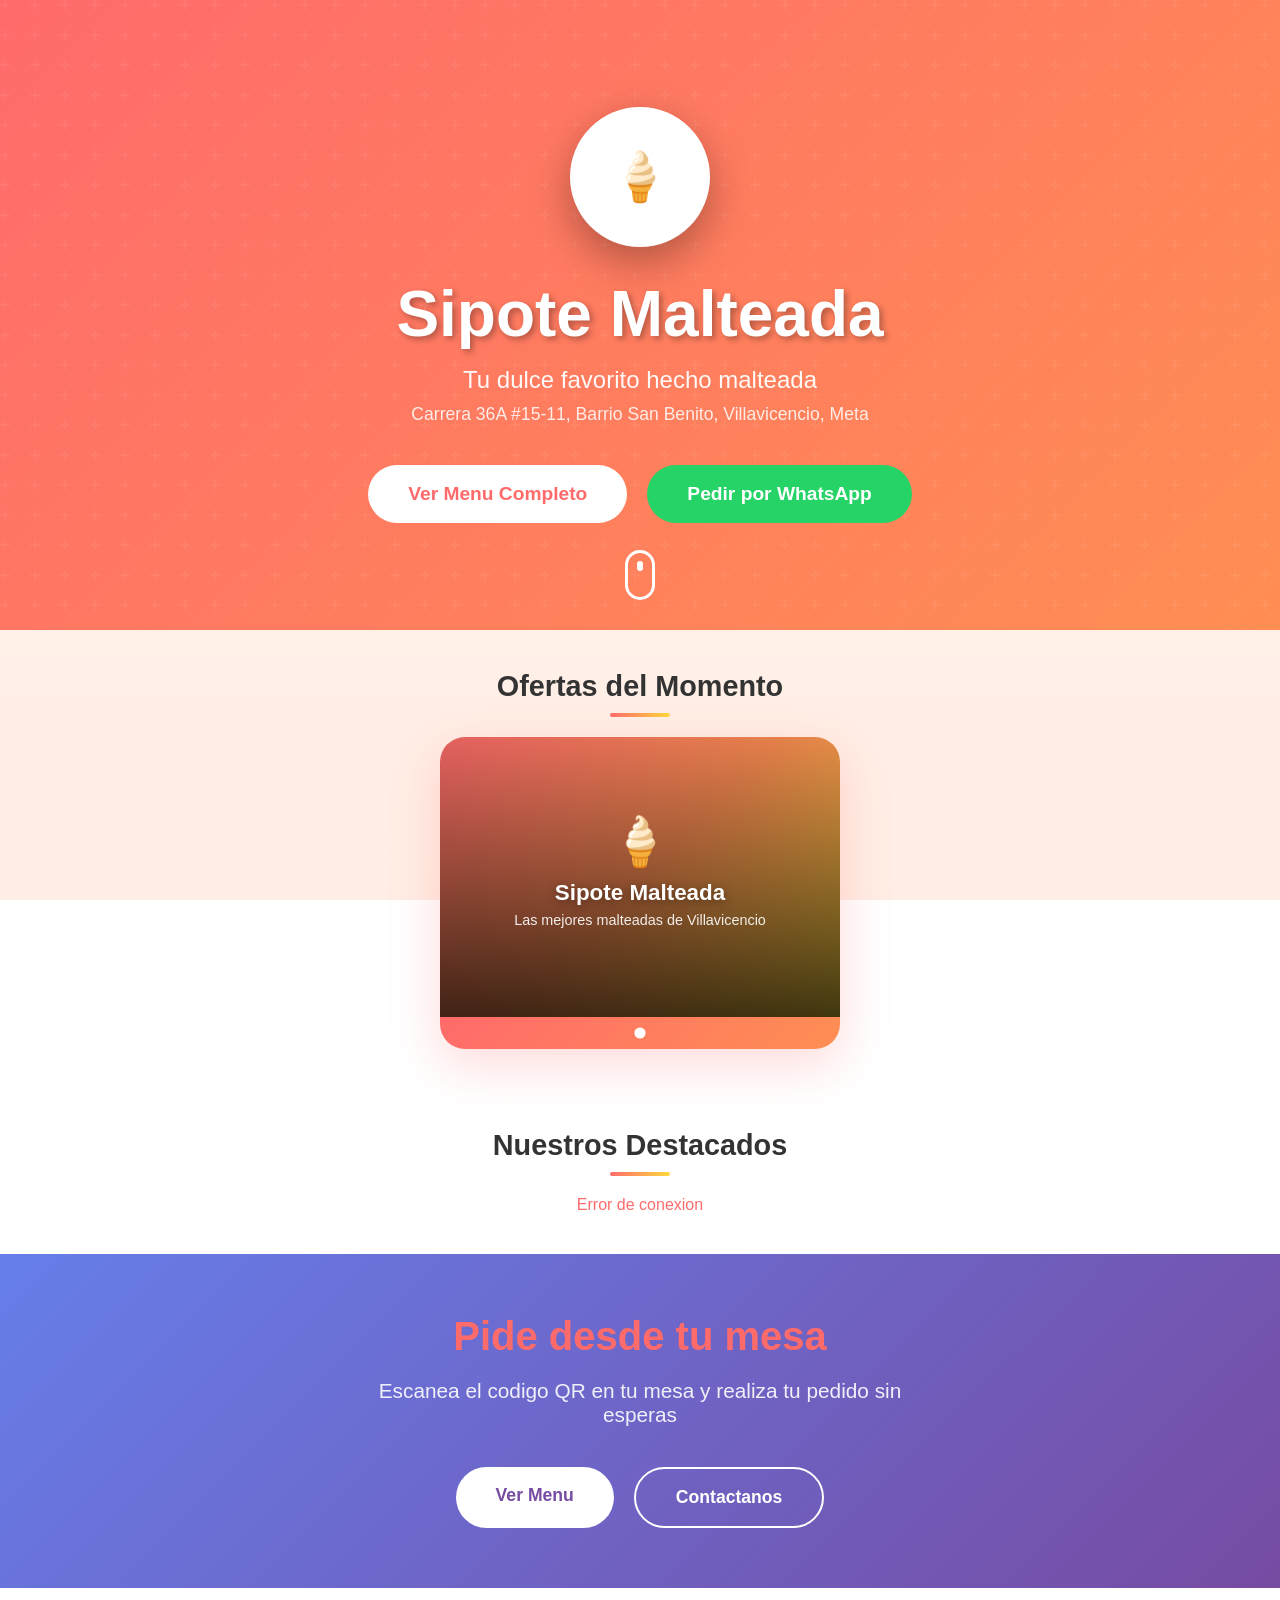
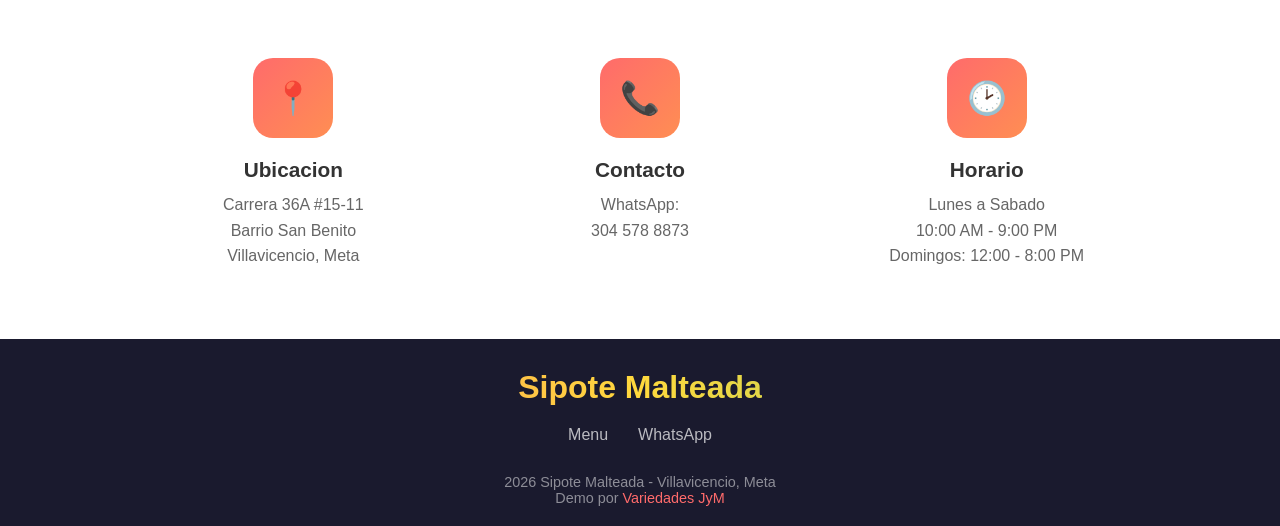
==== index.html @ f5065e9f "Sistema de pedidos Sipote Malteada - Menu digital, POS, domicilios, cocina, admin" ====
<!DOCTYPE html>
<html lang="es">
<head>
    <meta charset="UTF-8">
    <meta name="viewport" content="width=device-width, initial-scale=1.0">
    <title>Sipote Malteada | Villavicencio, Meta</title>
    <link rel="stylesheet" href="css/styles.css">
    <style>
        /* LANDING PAGE STYLES */
        * { margin: 0; padding: 0; box-sizing: border-box; }

        body {
            font-family: 'Segoe UI', Arial, sans-serif;
            background: linear-gradient(180deg, #fff5f0 0%, #fff0e8 50%, #ffeee5 100%);
            background-attachment: fixed;
            overflow-x: hidden;
        }

        .main-content {
            background: transparent;
        }

        /* HERO SECTION */
        .hero-section {
            min-height: 70vh;
            background: linear-gradient(135deg, #ff6b6b 0%, #ff8e53 25%, #ffd93d 50%, #6bcb77 75%, #4d96ff 100%);
            background-size: 400% 400%;
            animation: gradientMove 15s ease infinite;
            display: flex;
            flex-direction: column;
            align-items: center;
            justify-content: center;
            text-align: center;
            padding: 30px 20px;
            position: relative;
        }

        @keyframes gradientMove {
            0% { background-position: 0% 50%; }
            50% { background-position: 100% 50%; }
            100% { background-position: 0% 50%; }
        }

        .hero-section::before {
            content: '';
            position: absolute;
            top: 0;
            left: 0;
            right: 0;
            bottom: 0;
            background: url("data:image/svg+xml,%3Csvg width='60' height='60' viewBox='0 0 60 60' xmlns='http://www.w3.org/2000/svg'%3E%3Cg fill='none' fill-rule='evenodd'%3E%3Cg fill='%23ffffff' fill-opacity='0.1'%3E%3Cpath d='M36 34v-4h-2v4h-4v2h4v4h2v-4h4v-2h-4zm0-30V0h-2v4h-4v2h4v4h2V6h4V4h-4zM6 34v-4H4v4H0v2h4v4h2v-4h4v-2H6zM6 4V0H4v4H0v2h4v4h2V6h4V4H6z'/%3E%3C/g%3E%3C/g%3E%3C/svg%3E");
            opacity: 0.5;
        }

        .hero-content {
            position: relative;
            z-index: 1;
        }

        .logo-container {
            margin-bottom: 30px;
        }

        .logo-placeholder {
            width: 140px;
            height: 140px;
            background: white;
            border-radius: 50%;
            display: flex;
            align-items: center;
            justify-content: center;
            margin: 0 auto;
            box-shadow: 0 15px 40px rgba(0,0,0,0.3);
            font-size: 3em;
            animation: bounce 2s infinite;
        }

        @keyframes bounce {
            0%, 100% { transform: translateY(0); }
            50% { transform: translateY(-15px); }
        }

        .hero-title {
            font-size: 4em;
            color: white;
            text-shadow: 3px 3px 6px rgba(0,0,0,0.3);
            margin-bottom: 15px;
            animation: fadeInUp 1s ease;
        }

        .hero-slogan {
            font-size: 1.5em;
            color: rgba(255,255,255,0.95);
            margin-bottom: 10px;
            animation: fadeInUp 1s ease 0.2s both;
        }

        .hero-location {
            font-size: 1.1em;
            color: rgba(255,255,255,0.85);
            margin-bottom: 40px;
            animation: fadeInUp 1s ease 0.4s both;
        }

        @keyframes fadeInUp {
            from {
                opacity: 0;
                transform: translateY(30px);
            }
            to {
                opacity: 1;
                transform: translateY(0);
            }
        }

        .hero-buttons {
            display: flex;
            gap: 20px;
            flex-wrap: wrap;
            justify-content: center;
            animation: fadeInUp 1s ease 0.6s both;
        }

        .hero-btn {
            padding: 18px 40px;
            font-size: 1.2em;
            border-radius: 50px;
            text-decoration: none;
            font-weight: bold;
            transition: all 0.3s;
            display: flex;
            align-items: center;
            gap: 10px;
        }

        .hero-btn:hover {
            transform: translateY(-5px);
            box-shadow: 0 15px 40px rgba(0,0,0,0.3);
        }

        .btn-menu {
            background: white;
            color: #ff6b6b;
        }

        .btn-whatsapp {
            background: #25D366;
            color: white;
        }

        .scroll-indicator {
            position: absolute;
            bottom: 30px;
            left: 50%;
            transform: translateX(-50%);
            animation: scrollBounce 2s infinite;
        }

        .scroll-indicator span {
            display: block;
            width: 30px;
            height: 50px;
            border: 3px solid white;
            border-radius: 20px;
            position: relative;
        }

        .scroll-indicator span::before {
            content: '';
            position: absolute;
            top: 8px;
            left: 50%;
            transform: translateX(-50%);
            width: 6px;
            height: 10px;
            background: white;
            border-radius: 3px;
            animation: scrollDot 2s infinite;
        }

        @keyframes scrollBounce {
            0%, 100% { transform: translateX(-50%) translateY(0); }
            50% { transform: translateX(-50%) translateY(10px); }
        }

        @keyframes scrollDot {
            0%, 100% { opacity: 1; top: 8px; }
            50% { opacity: 0.5; top: 20px; }
        }

        /* OFERTAS SECTION */
        .offers-section {
            padding: 40px 20px;
            background: transparent;
        }

        .section-title {
            text-align: center;
            font-size: 1.8em;
            color: #333;
            margin-bottom: 20px;
            position: relative;
        }

        .section-title::after {
            content: '';
            display: block;
            width: 60px;
            height: 4px;
            background: linear-gradient(90deg, #ff6b6b, #ffd93d);
            margin: 10px auto 0;
            border-radius: 2px;
        }

        .offers-slider {
            max-width: 400px;
            margin: 0 auto;
            position: relative;
            overflow: hidden;
            border-radius: 25px;
            box-shadow: 0 15px 50px rgba(255,107,107,0.25);
        }

        .offers-track {
            display: flex;
            transition: transform 0.5s ease;
        }

        .offer-slide {
            min-width: 100%;
            height: 280px;
            background-size: cover;
            background-position: center;
            position: relative;
            display: flex;
            align-items: center;
            justify-content: center;
        }

        .offer-slide::before {
            content: '';
            position: absolute;
            inset: 0;
            background: linear-gradient(to top, rgba(0,0,0,0.75) 0%, rgba(0,0,0,0.1) 100%);
        }

        .offer-content {
            position: relative;
            z-index: 2;
            text-align: center;
            padding: 20px;
            color: white;
        }

        .offer-content h3 {
            font-size: 1.4em;
            margin-bottom: 6px;
            text-shadow: 0 2px 10px rgba(0,0,0,0.4);
        }

        .offer-content p {
            font-size: 0.9em;
            opacity: 0.9;
            margin-bottom: 12px;
        }

        .offer-btn {
            background: white;
            color: #ff6b6b;
            padding: 10px 25px;
            border: none;
            border-radius: 25px;
            font-size: 0.95em;
            font-weight: bold;
            cursor: pointer;
            transition: all 0.3s;
            box-shadow: 0 5px 20px rgba(0,0,0,0.2);
            text-decoration: none;
            display: inline-block;
        }

        .offer-btn:hover {
            background: #ff6b6b;
            color: white;
            transform: scale(1.05);
        }

        .slider-dots {
            display: flex;
            justify-content: center;
            gap: 8px;
            padding: 12px;
            background: linear-gradient(135deg, #ff6b6b, #ff8e53);
        }

        .slider-dot {
            width: 8px;
            height: 8px;
            border-radius: 50%;
            background: rgba(255,255,255,0.4);
            cursor: pointer;
            transition: all 0.3s;
        }

        .slider-dot.active {
            background: white;
            transform: scale(1.4);
        }

        /* DESTACADOS SECTION */
        .featured-section {
            padding: 40px 20px;
            background: transparent;
        }

        .featured-grid {
            display: grid;
            grid-template-columns: repeat(auto-fit, minmax(280px, 1fr));
            gap: 30px;
            max-width: 1200px;
            margin: 0 auto;
        }

        .product-card {
            background: white;
            border-radius: 25px;
            overflow: hidden;
            box-shadow: 0 10px 40px rgba(0,0,0,0.1);
            transition: all 0.4s;
            position: relative;
        }

        .product-card:hover {
            transform: translateY(-15px);
            box-shadow: 0 25px 60px rgba(0,0,0,0.2);
        }

        .product-card img {
            width: 100%;
            height: 220px;
            object-fit: cover;
        }

        .product-info {
            padding: 25px;
            text-align: center;
        }

        .product-info h3 {
            font-size: 1.4em;
            color: #333;
            margin-bottom: 10px;
        }

        .product-price {
            font-size: 1.8em;
            color: #ff6b6b;
            font-weight: bold;
            margin-bottom: 20px;
        }

        .add-cart-btn {
            background: linear-gradient(135deg, #ff6b6b, #ff8e53);
            color: white;
            padding: 15px 35px;
            border: none;
            border-radius: 30px;
            font-size: 1.1em;
            cursor: pointer;
            transition: all 0.3s;
            width: 100%;
        }

        .add-cart-btn:hover {
            transform: scale(1.05);
            box-shadow: 0 10px 30px rgba(255,107,107,0.4);
        }

        .badge-featured {
            position: absolute;
            top: 20px;
            right: 20px;
            background: #ffd93d;
            color: #333;
            padding: 8px 15px;
            border-radius: 20px;
            font-size: 0.85em;
            font-weight: bold;
        }

        /* CTA SECTION */
        .cta-section {
            padding: 60px 20px;
            background: linear-gradient(135deg, #667eea 0%, #764ba2 100%);
            text-align: center;
            color: white;
        }

        .cta-section h2 {
            font-size: 2.5em;
            margin-bottom: 20px;
        }

        .cta-section p {
            font-size: 1.3em;
            opacity: 0.9;
            margin-bottom: 40px;
            max-width: 600px;
            margin-left: auto;
            margin-right: auto;
        }

        .cta-buttons {
            display: flex;
            gap: 20px;
            justify-content: center;
            flex-wrap: wrap;
        }

        .cta-btn {
            padding: 18px 40px;
            font-size: 1.1em;
            border-radius: 50px;
            text-decoration: none;
            font-weight: bold;
            transition: all 0.3s;
        }

        .cta-btn:hover {
            transform: translateY(-5px);
        }

        .cta-btn.primary {
            background: white;
            color: #764ba2;
        }

        .cta-btn.secondary {
            background: transparent;
            color: white;
            border: 2px solid white;
        }

        /* INFO SECTION */
        .info-section {
            padding: 40px 20px;
            background: transparent;
        }

        .info-grid {
            display: grid;
            grid-template-columns: repeat(auto-fit, minmax(250px, 1fr));
            gap: 40px;
            max-width: 1000px;
            margin: 0 auto;
        }

        .info-card {
            text-align: center;
            padding: 30px;
        }

        .info-icon {
            width: 80px;
            height: 80px;
            background: linear-gradient(135deg, #ff6b6b, #ff8e53);
            border-radius: 20px;
            display: flex;
            align-items: center;
            justify-content: center;
            font-size: 2em;
            margin: 0 auto 20px;
            color: white;
        }

        .info-card h3 {
            font-size: 1.3em;
            color: #333;
            margin-bottom: 10px;
        }

        .info-card p {
            color: #666;
            line-height: 1.6;
        }

        /* FOOTER */
        .footer {
            background: #1a1a2e;
            color: white;
            padding: 30px 20px 20px;
            text-align: center;
        }

        .footer-brand {
            font-size: 2em;
            margin-bottom: 20px;
            background: linear-gradient(90deg, #ff6b6b, #ffd93d, #6bcb77);
            -webkit-background-clip: text;
            -webkit-text-fill-color: transparent;
            background-clip: text;
        }

        .footer-links {
            display: flex;
            justify-content: center;
            gap: 30px;
            margin-bottom: 30px;
            flex-wrap: wrap;
        }

        .footer-links a {
            color: rgba(255,255,255,0.7);
            text-decoration: none;
            transition: color 0.3s;
        }

        .footer-links a:hover {
            color: #ff6b6b;
        }

        .footer-copy {
            color: rgba(255,255,255,0.5);
            font-size: 0.9em;
        }

        .footer-copy a {
            color: #ff6b6b;
            text-decoration: none;
        }

        /* CART STYLES */
        #mini-cart {
            position: fixed;
            bottom: 100px;
            right: 20px;
            background: white;
            border-radius: 20px;
            padding: 25px;
            box-shadow: 0 10px 50px rgba(0,0,0,0.2);
            width: 320px;
            max-height: 400px;
            overflow-y: auto;
            display: none;
            z-index: 1000;
        }

        #mini-cart h3 {
            color: #ff6b6b;
            margin-bottom: 15px;
        }

        #cart-toggle {
            position: fixed;
            bottom: 30px;
            right: 30px;
            width: 70px;
            height: 70px;
            border-radius: 50%;
            background: linear-gradient(135deg, #ff6b6b, #ff8e53);
            color: white;
            border: none;
            cursor: pointer;
            font-size: 1.8em;
            display: none;
            align-items: center;
            justify-content: center;
            box-shadow: 0 10px 30px rgba(255,107,107,0.5);
            z-index: 1001;
            transition: all 0.3s;
        }

        #cart-toggle:hover {
            transform: scale(1.1);
        }

        #cart-count {
            position: absolute;
            top: -5px;
            right: -5px;
            background: #ffd93d;
            color: #333;
            width: 28px;
            height: 28px;
            border-radius: 50%;
            display: flex;
            align-items: center;
            justify-content: center;
            font-size: 0.6em;
            font-weight: bold;
        }

        .mini-cart-item {
            display: flex;
            justify-content: space-between;
            align-items: center;
            padding: 10px 0;
            border-bottom: 1px solid #eee;
        }

        #mini-cart-total {
            font-size: 1.3em;
            font-weight: bold;
            color: #ff6b6b;
            padding: 15px 0;
        }

        #checkout-mini, #clear-cart {
            width: 100%;
            padding: 12px;
            border: none;
            border-radius: 25px;
            cursor: pointer;
            font-size: 1em;
            margin-top: 10px;
        }

        #checkout-mini {
            background: #25D366;
            color: white;
        }

        #clear-cart {
            background: #f0f0f0;
            color: #666;
        }

        .remove-item {
            background: #ff6b6b;
            color: white;
            border: none;
            width: 25px;
            height: 25px;
            border-radius: 50%;
            cursor: pointer;
        }

        /* RESPONSIVE */
        @media (max-width: 768px) {
            .hero-title { font-size: 2.5em; }
            .hero-slogan { font-size: 1.2em; }
            .hero-btn { padding: 15px 30px; font-size: 1em; }
            .section-title { font-size: 2em; }
            .offer-slide { height: 300px; }
            .offer-content h3 { font-size: 1.5em; }
        }
    </style>
</head>
<body>
    <!-- HERO -->
    <section class="hero-section">
        <div class="hero-content">
            <div class="logo-container">
                <div class="logo-placeholder">&#127846;</div>
            </div>
            <h1 class="hero-title">Sipote Malteada</h1>
            <p class="hero-slogan">Tu dulce favorito hecho malteada</p>
            <p class="hero-location">Carrera 36A #15-11, Barrio San Benito, Villavicencio, Meta</p>
            <div class="hero-buttons">
                <a href="menu.html" class="hero-btn btn-menu">Ver Menu Completo</a>
                <a href="https://wa.me/573045788873" class="hero-btn btn-whatsapp" target="_blank">Pedir por WhatsApp</a>
            </div>
        </div>
        <div class="scroll-indicator">
            <span></span>
        </div>
    </section>

    <!-- OFERTAS -->
    <section class="offers-section">
        <h2 class="section-title">Ofertas del Momento</h2>
        <div class="offers-slider">
            <div class="offers-track" id="offers-track">
                <!-- Slides dinamicos -->
            </div>
            <div class="slider-dots" id="slider-dots"></div>
        </div>
    </section>

    <!-- DESTACADOS -->
    <section class="featured-section">
        <h2 class="section-title">Nuestros Destacados</h2>
        <div class="featured-grid" id="featured-products">
            <p style="text-align:center;grid-column:1/-1;color:#666">Cargando productos...</p>
        </div>
    </section>

    <!-- CTA -->
    <section class="cta-section">
        <h2>Pide desde tu mesa</h2>
        <p>Escanea el codigo QR en tu mesa y realiza tu pedido sin esperas</p>
        <div class="cta-buttons">
            <a href="menu.html" class="cta-btn primary">Ver Menu</a>
            <a href="https://wa.me/573045788873" class="cta-btn secondary" target="_blank">Contactanos</a>
        </div>
    </section>

    <!-- INFO -->
    <section class="info-section">
        <div class="info-grid">
            <div class="info-card">
                <div class="info-icon">&#128205;</div>
                <h3>Ubicacion</h3>
                <p>Carrera 36A #15-11<br>Barrio San Benito<br>Villavicencio, Meta</p>
            </div>
            <div class="info-card">
                <div class="info-icon">&#128222;</div>
                <h3>Contacto</h3>
                <p>WhatsApp:<br>304 578 8873</p>
            </div>
            <div class="info-card">
                <div class="info-icon">&#128337;</div>
                <h3>Horario</h3>
                <p>Lunes a Sabado<br>10:00 AM - 9:00 PM<br>Domingos: 12:00 - 8:00 PM</p>
            </div>
        </div>
    </section>

    <!-- FOOTER -->
    <footer class="footer">
        <h3 class="footer-brand">Sipote Malteada</h3>
        <div class="footer-links">
            <a href="menu.html">Menu</a>
            <a href="https://wa.me/573045788873" target="_blank">WhatsApp</a>
        </div>
        <p class="footer-copy">
            2026 Sipote Malteada - Villavicencio, Meta<br>
            Demo por <a href="https://madfer93.github.io/Perfil-comercial-Manuel/" target="_blank">Variedades JyM</a>
        </p>
    </footer>

    <!-- CARRITO -->
    <div id="mini-cart">
        <h3>Tu Carrito</h3>
        <div id="mini-cart-items"></div>
        <div id="mini-cart-total">Total: $0</div>
        <button id="checkout-mini" onclick="checkout()">Enviar por WhatsApp</button>
        <button id="clear-cart" onclick="clearCart()">Vaciar Carrito</button>
    </div>
    <button id="cart-toggle" onclick="toggleCart()">
        &#128722;
        <span id="cart-count">0</span>
    </button>

    <script src="js/config.js"></script>
    <script src="js/supabase.js"></script>
    <script src="js/cart.js"></script>
    <script>
        // Productos destacados
        async function loadFeatured() {
            const container = document.getElementById('featured-products');

            try {
                const { data, error } = await supabase.from('products').select('*');

                console.log('=== DESTACADOS ===');
                console.log('Total productos:', data ? data.length : 0);
                if (data) {
                    console.log('Con featured=true:', data.filter(p => p.featured === true).length);
                    data.forEach(p => console.log('- ' + p.name + ': featured=' + p.featured + ', available=' + p.available));
                }

                if (error) {
                    console.error('Error Supabase:', error);
                    container.innerHTML = '<p style="text-align:center;grid-column:1/-1;color:#ff6b6b">Error: ' + (error.message || 'Conexion fallida') + '</p>';
                    return;
                }

                if (!data || data.length === 0) {
                    container.innerHTML = '<p style="text-align:center;grid-column:1/-1;color:#999">No hay productos en la base de datos</p>';
                    return;
                }

                // Mostrar productos marcados como featured
                let featured = data.filter(p => p.featured === true && p.available !== false);

                if (featured.length === 0) {
                    // Fallback: primeros 4 disponibles
                    featured = data.filter(p => p.available !== false).slice(0, 4);
                }

                if (featured.length === 0) {
                    // Ultimo fallback: primeros 4 sin filtro
                    featured = data.slice(0, 4);
                }

                console.log('Mostrando:', featured.map(p => p.name).join(', '));

                container.innerHTML = featured.map(p => {
                    const img = p.image_url || 'https://images.unsplash.com/photo-1572490122747-3968b75cc699?w=400';
                    return '<div class="product-card">' +
                        '<span class="badge-featured">Destacado</span>' +
                        '<img src="' + img + '" alt="' + p.name + '" onerror="this.src=\'https://via.placeholder.com/400x220?text=Sipote\'">' +
                        '<div class="product-info">' +
                            '<h3>' + p.name + '</h3>' +
                            '<p class="product-price">$' + Number(p.price).toLocaleString('es-CO') + '</p>' +
                            '<button class="add-cart-btn" onclick="addToCart(\'' + p.name.replace(/'/g, '') + '\', ' + p.price + ', 1)">Agregar al Carrito</button>' +
                        '</div>' +
                    '</div>';
                }).join('');
            } catch (err) {
                console.error('Error fatal:', err);
                container.innerHTML = '<p style="text-align:center;grid-column:1/-1;color:#ff6b6b">Error de conexion</p>';
            }
        }

        // Ofertas slider
        let currentSlide = 0;
        let slidesData = [];

        // Gradientes coloridos tematicos de malteadas
        const milkshakeGradients = [
            'linear-gradient(135deg, #ff6b6b 0%, #ff8e53 50%, #ffd93d 100%)', // Fresa-Mango
            'linear-gradient(135deg, #a855f7 0%, #ec4899 50%, #f472b6 100%)', // Mora-Rosa
            'linear-gradient(135deg, #4ade80 0%, #22d3ee 50%, #38bdf8 100%)', // Menta-Cielo
            'linear-gradient(135deg, #fbbf24 0%, #f59e0b 50%, #d97706 100%)', // Mango-Naranja
            'linear-gradient(135deg, #8b5cf6 0%, #6366f1 50%, #4f46e5 100%)', // Uva-Morado
            'linear-gradient(135deg, #f43f5e 0%, #fb7185 50%, #fda4af 100%)'  // Cereza-Rosa
        ];

        async function loadOffers() {
            const track = document.getElementById('offers-track');
            const dots = document.getElementById('slider-dots');

            try {
                const { data: offers, error: offersError } = await supabase.from('offers').select('*');
                const { data: products } = await supabase.from('products').select('*');

                console.log('=== OFERTAS ===');
                console.log('Total ofertas:', offers ? offers.length : 0);
                if (offersError) console.error('Error ofertas:', offersError);
                if (offers) {
                    offers.forEach(o => console.log('- ' + o.name + ': available=' + o.available + ', active=' + o.active));
                }

                // Verificar tanto 'available' como 'active' por compatibilidad
                const activeOffers = offers ? offers.filter(o => o.available !== false && o.active !== false) : [];
                console.log('Ofertas activas:', activeOffers.length);

            if (activeOffers.length > 0) {
                slidesData = activeOffers.map((o, idx) => {
                    const product = products ? products.find(p => p.id === o.product_id) : null;
                    const hasImage = o.image_url || (product && product.image_url);
                    return {
                        name: o.name,
                        description: o.description || (product ? product.name + ' con ' + o.discount_percentage + '% OFF' : ''),
                        image: hasImage ? (o.image_url || product.image_url) : null,
                        gradient: milkshakeGradients[idx % milkshakeGradients.length],
                        price: product ? Math.round(product.price * (1 - o.discount_percentage / 100)) : 0,
                        productName: product ? product.name : o.name,
                        discount: o.discount_percentage
                    };
                });
            } else if (products && products.length > 0) {
                // Fallback: mostrar productos disponibles
                const availableProducts = products.filter(p => p.available !== false).slice(0, 5);
                slidesData = (availableProducts.length > 0 ? availableProducts : products.slice(0, 5)).map((p, idx) => ({
                    name: p.name,
                    description: p.description || 'Delicioso ' + p.name,
                    image: p.image_url || null,
                    gradient: milkshakeGradients[idx % milkshakeGradients.length],
                    price: p.price,
                    productName: p.name,
                    discount: 0
                }));
            }

            if (slidesData.length === 0) {
                track.innerHTML = '<div class="offer-slide" style="background:' + milkshakeGradients[0] + '"><div class="offer-content"><span style="font-size:3em;display:block;margin-bottom:10px">&#127846;</span><h3>Sipote Malteada</h3><p>Las mejores malteadas de Villavicencio</p><a href="menu.html" class="offer-btn">Ver Menu</a></div></div>';
                dots.innerHTML = '<div class="slider-dot active"></div>';
                return;
            }

            track.innerHTML = slidesData.map((s, idx) => {
                const bgStyle = s.image
                    ? 'background-image:url(' + s.image + ')'
                    : 'background:' + s.gradient;
                const discountBadge = s.discount > 0
                    ? '<span style="position:absolute;top:15px;right:15px;background:#ffd93d;color:#333;padding:8px 16px;border-radius:20px;font-weight:bold;font-size:0.95em;z-index:3">-' + s.discount + '%</span>'
                    : '';
                const emoji = !s.image ? '<span style="font-size:3em;display:block;margin-bottom:10px">&#127846;</span>' : '';

                return '<div class="offer-slide" style="' + bgStyle + '">' +
                    discountBadge +
                    '<div class="offer-content">' +
                        emoji +
                        '<h3>' + s.name + '</h3>' +
                        '<p>' + s.description + '</p>' +
                        (s.price ? '<button class="offer-btn" onclick="addToCart(\'' + s.productName.replace(/'/g, '') + '\', ' + s.price + ', 1)">$' + Number(s.price).toLocaleString('es-CO') + ' - Pedir</button>' : '') +
                    '</div>' +
                '</div>';
            }).join('');

            dots.innerHTML = slidesData.map((_, i) =>
                '<div class="slider-dot' + (i === 0 ? ' active' : '') + '" onclick="goToSlide(' + i + ')"></div>'
            ).join('');

            // Auto slide
            setInterval(nextSlide, 8000);
            } catch (err) {
                console.error('Error cargando ofertas:', err);
                track.innerHTML = '<div class="offer-slide" style="background:' + milkshakeGradients[0] + '"><div class="offer-content"><span style="font-size:3em;display:block;margin-bottom:10px">&#127846;</span><h3>Sipote Malteada</h3><p>Las mejores malteadas de Villavicencio</p></div></div>';
                dots.innerHTML = '<div class="slider-dot active"></div>';
            }
        }

        function goToSlide(index) {
            currentSlide = index;
            updateSlider();
        }

        function nextSlide() {
            currentSlide = (currentSlide + 1) % slidesData.length;
            updateSlider();
        }

        function updateSlider() {
            const track = document.getElementById('offers-track');
            const dots = document.querySelectorAll('.slider-dot');

            track.style.transform = 'translateX(-' + (currentSlide * 100) + '%)';

            dots.forEach((dot, i) => {
                dot.classList.toggle('active', i === currentSlide);
            });
        }

        // Inicializar
        loadFeatured();
        loadOffers();
    </script>
</body>
</html>
---- css/styles.css ----
﻿/* ESTILOS GENERALES */
* { margin: 0; padding: 0; box-sizing: border-box; }
body { font-family: 'Arial', sans-serif; background: #f9f9f9; color: #333; }

.hero {
    background: linear-gradient(135deg, #ff9a9a, #fad0c4, #a1c4fd, #c2e9fb, #a8edea, #fed6e3);
    height: 100vh;
    display: flex;
    flex-direction: column;
    align-items: center;
    justify-content: center;
    text-align: center;
}

.hero h1 { font-size: 4.5em; margin-bottom: 20px; color: #333; }
.hero .slogan { font-size: 2em; margin: 20px 0; color: #333; }
.hero .location { font-size: 1.4em; margin-bottom: 40px; color: #333; }

.btn { padding: 18px 40px; border-radius: 50px; font-size: 1.5em; text-decoration: none; margin: 10px; box-shadow: 0 8px 25px rgba(0,0,0,0.3); }
.btn-menu { background: #ff6b6b; color: white; }
.btn-wa { background: #25D366; color: white; }

section { padding: 60px 20px; }
h2 { text-align: center; font-size: 2.8em; margin-bottom: 40px; color: #ff6b6b; }

/* SLIDER PROFESIONAL */
.slider {
    position: relative;
    max-width: 900px;
    height: 350px;
    margin: 0 auto;
    overflow: hidden;
    border-radius: 20px;
    box-shadow: 0 15px 40px rgba(0,0,0,0.2);
}

.slides {
    position: relative;
    width: 100%;
    height: 100%;
}

.slide {
    position: absolute;
    top: 0;
    left: 0;
    width: 100%;
    height: 100%;
    background-size: cover;
    background-position: center;
    opacity: 0;
    transition: opacity 1.5s ease-in-out;
}

.slide.active { opacity: 1; }

.overlay {
    position: absolute;
    bottom: 0;
    left: 0;
    width: 100%;
    padding: 40px 20px 30px;
    background: linear-gradient(to top, rgba(0,0,0,0.8), transparent);
    color: white;
    text-align: center;
}

.overlay h3 { font-size: 2.2em; margin-bottom: 10px; }
.overlay p { font-size: 1.4em; }

.dots {
    position: absolute;
    bottom: 20px;
    left: 50%;
    transform: translateX(-50%);
    display: flex;
    gap: 12px;
}

.dot {
    width: 14px;
    height: 14px;
    background: white;
    border-radius: 50%;
    opacity: 0.5;
    cursor: pointer;
}

.dot.active { opacity: 1; background: #ff6b6b; }

/* PRODUCTOS DESTACADOS */
.grid {
    display: grid;
    grid-template-columns: repeat(auto-fill, minmax(320px, 1fr));
    gap: 40px;
    max-width: 1400px;
    margin: 0 auto;
}

.product-card {
    background: white;
    border-radius: 25px;
    overflow: hidden;
    box-shadow: 0 10px 30px rgba(0,0,0,0.1);
    transition: transform 0.3s;
}

.product-card:hover { transform: translateY(-10px); }

.product-card img { width: 100%; height: 350px; object-fit: cover; }

.product-card h3 { font-size: 1.6em; padding: 20px 20px 10px; text-align: center; }
.product-card .price { font-size: 2em; color: #ff4444; font-weight: bold; text-align: center; padding-bottom: 20px; }

footer { background: #333; color: white; text-align: center; padding: 40px; }

@media (max-width: 768px) {
    .grid { grid-template-columns: 1fr; }
    .slider { height: 300px; }
    .overlay h3 { font-size: 1.6em; }
}
/* BOTÓN EN SLIDER */
.slide .add-promo-btn {
    position: absolute;
    bottom: 80px;
    left: 50%;
    transform: translateX(-50%);
    background: #25D366;
    color: white;
    padding: 15px 30px;
    border-radius: 50px;
    font-size: 1.4em;
    cursor: pointer;
    box-shadow: 0 6px 20px rgba(0,0,0,0.4);
    z-index: 10;
}

/* CARRITO MINI (visible en ambas páginas) */
#mini-cart {
    position: fixed;
    bottom: 20px;
    right: 20px;
    background: white;
    border-radius: 20px;
    box-shadow: 0 15px 40px rgba(0,0,0,0.3);
    padding: 20px;
    width: 350px;
    display: none;
    z-index: 1000;
}

#mini-cart h3 { text-align: center; margin-bottom: 15px; }
#mini-cart-items { max-height: 300px; overflow-y: auto; margin-bottom: 15px; }
.mini-cart-item { display: flex; justify-content: space-between; padding: 10px 0; border-bottom: 1px solid #eee; }
#mini-cart-total { text-align: center; font-size: 1.6em; margin: 15px 0; }
#checkout-mini { width: 100%; background: #25D366; color: white; border: none; padding: 15px; font-size: 1.4em; border-radius: 50px; cursor: pointer; }
/* Botón agregar promoción en slider */
.add-promo-btn {
    position: absolute;
    bottom: 100px;
    left: 50%;
    transform: translateX(-50%);
    background: #25D366;
    color: white;
    padding: 15px 35px;
    border-radius: 50px;
    font-size: 1.4em;
    border: none;
    cursor: pointer;
    box-shadow: 0 8px 25px rgba(0,0,0,0.4);
    z-index: 10;
    transition: transform 0.3s;
}

.add-promo-btn:hover {
    transform: translateX(-50%) scale(1.1);
}

/* Mini carrito fijo */
#mini-cart {
    position: fixed;
    bottom: 20px;
    right: 20px;
    width: 360px;
    background: white;
    border-radius: 25px;
    box-shadow: 0 15px 40px rgba(0,0,0,0.3);
    padding: 25px;
    display: none;
    z-index: 1000;
}

#mini-cart h3 { text-align: center; color: #ff6b6b; margin-bottom: 20px; }
.mini-cart-item { display: flex; justify-content: space-between; padding: 10px 0; border-bottom: 1px solid #eee; }
#mini-cart-total { text-align: center; font-size: 1.8em; margin: 20px 0; color: #ff4444; font-weight: bold; }
#checkout-mini { width: 100%; background: #25D366; color: white; border: none; padding: 18px; font-size: 1.6em; border-radius: 50px; cursor: pointer; }

/* BOTON FLOTANTE CARRITO */
#cart-toggle {
    position: fixed;
    bottom: 30px;
    right: 30px;
    width: 70px;
    height: 70px;
    background: linear-gradient(135deg, #ff6b6b, #ff8e53);
    border: none;
    border-radius: 50%;
    cursor: pointer;
    box-shadow: 0 8px 25px rgba(255,107,107,0.4);
    z-index: 999;
    display: none;
    align-items: center;
    justify-content: center;
}
#cart-toggle:hover { transform: scale(1.1); }
#cart-toggle::before { content: ''; font-size: 1.8em; }
#cart-count {
    position: absolute;
    top: -5px;
    right: -5px;
    background: #25D366;
    color: white;
    width: 28px;
    height: 28px;
    border-radius: 50%;
    display: flex;
    align-items: center;
    justify-content: center;
    font-weight: bold;
}
#clear-cart { width: 100%; background: #ff6b6b; color: white; border: none; padding: 12px; font-size: 1.2em; border-radius: 50px; cursor: pointer; margin-top: 10px; }
.mini-cart-item .remove-item { background: #ff4444; color: white; border: none; width: 25px; height: 25px; border-radius: 50%; cursor: pointer; flex-shrink: 0; }

/* MENU HEADER */
.menu-header {
    background: linear-gradient(135deg, #ff6b6b, #ff8e53);
    color: white;
    text-align: center;
    padding: 40px 20px;
    position: relative;
}
.menu-header h1 { font-size: 3em; margin-bottom: 10px; }
.menu-header p { font-size: 1.4em; opacity: 0.9; }
.back-link {
    position: absolute;
    top: 20px;
    left: 20px;
    color: white;
    text-decoration: none;
    font-size: 1.2em;
    background: rgba(0,0,0,0.2);
    padding: 10px 20px;
    border-radius: 30px;
}

/* FILTROS CATEGORIAS */
.category-nav {
    display: flex;
    justify-content: center;
    flex-wrap: wrap;
    gap: 15px;
    padding: 30px 20px;
    background: white;
    box-shadow: 0 5px 20px rgba(0,0,0,0.1);
    position: sticky;
    top: 0;
    z-index: 100;
}
.cat-btn {
    padding: 12px 25px;
    border: 2px solid #ff6b6b;
    background: white;
    color: #ff6b6b;
    border-radius: 30px;
    font-size: 1.1em;
    cursor: pointer;
    transition: all 0.3s;
}
.cat-btn:hover, .cat-btn.active {
    background: #ff6b6b;
    color: white;
}

.menu-section { padding: 40px 20px; }

.product-card .description {
    padding: 0 20px;
    color: #666;
    font-size: 1em;
    text-align: center;
    min-height: 40px;
}

.add-btn {
    display: block;
    width: calc(100% - 40px);
    margin: 15px 20px 20px;
    padding: 15px;
    background: #25D366;
    color: white;
    border: none;
    border-radius: 30px;
    font-size: 1.2em;
    cursor: pointer;
}
.add-btn:hover { background: #1da851; }
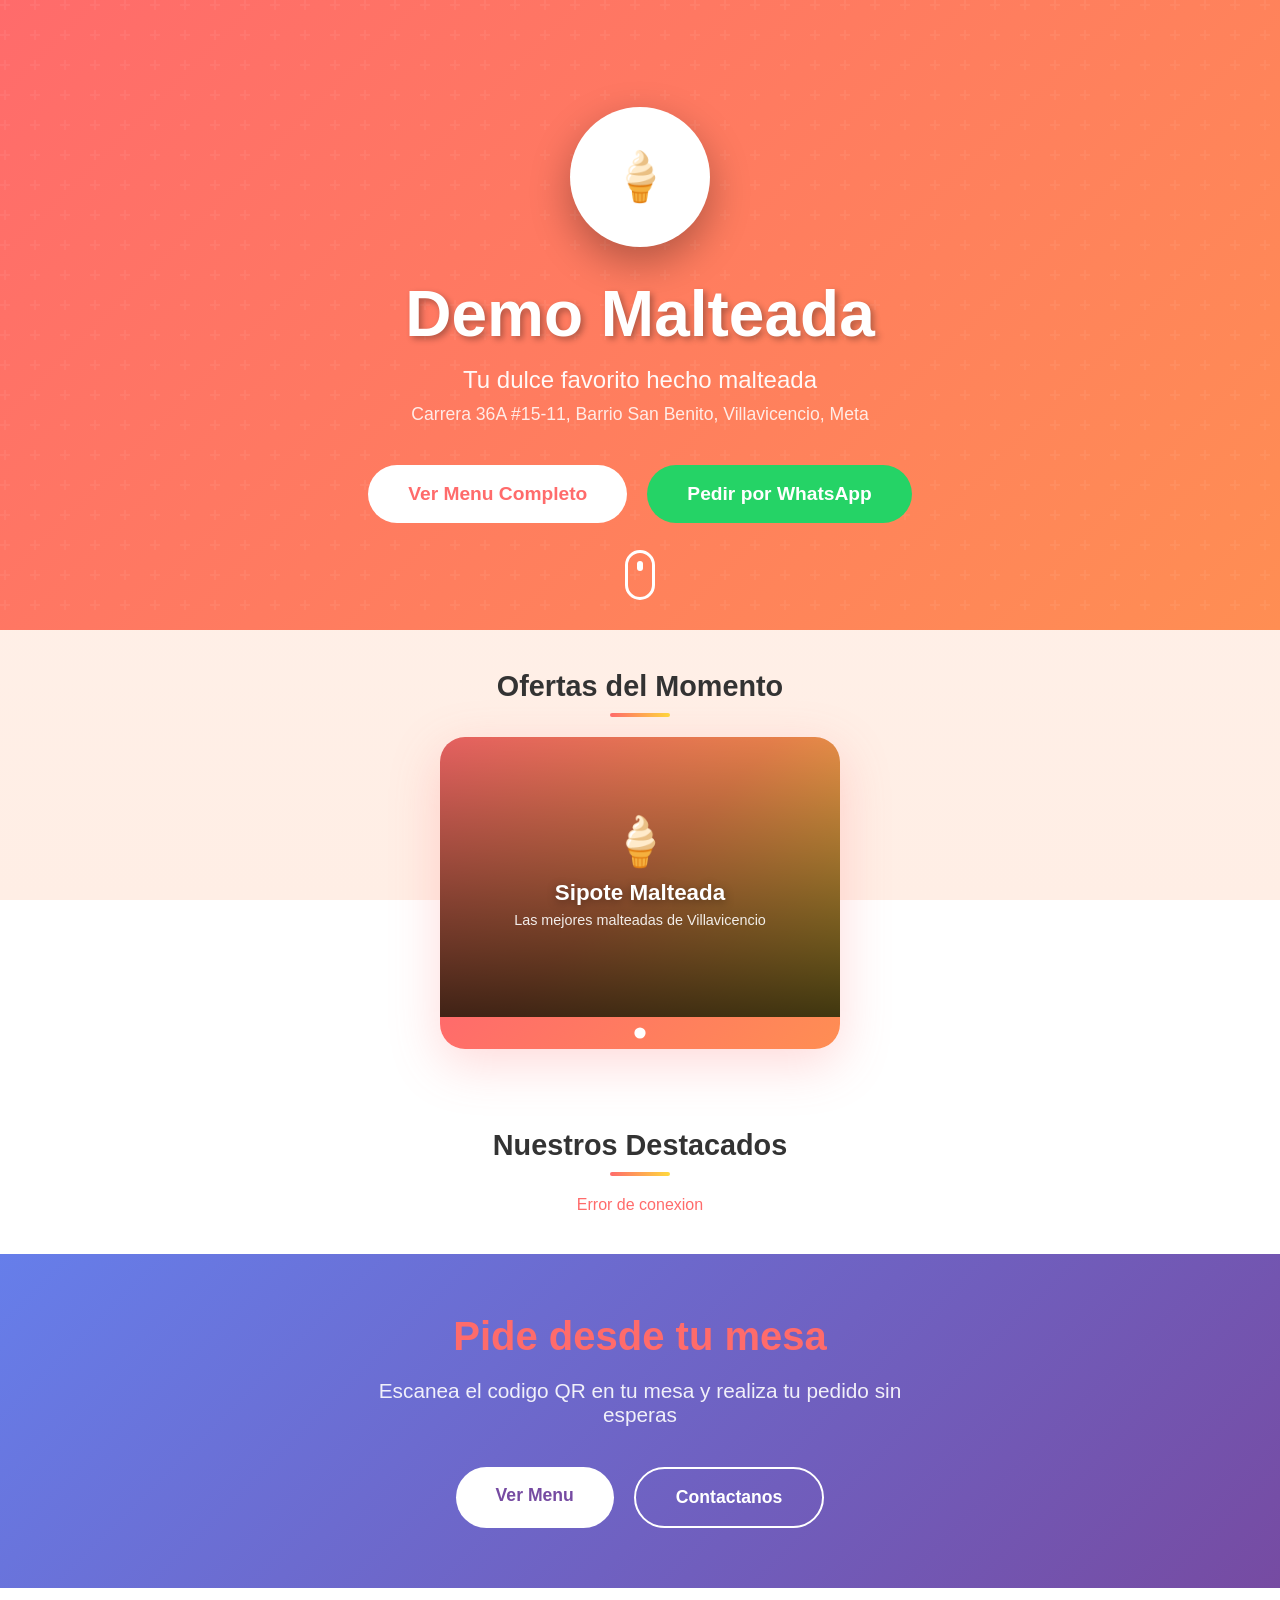
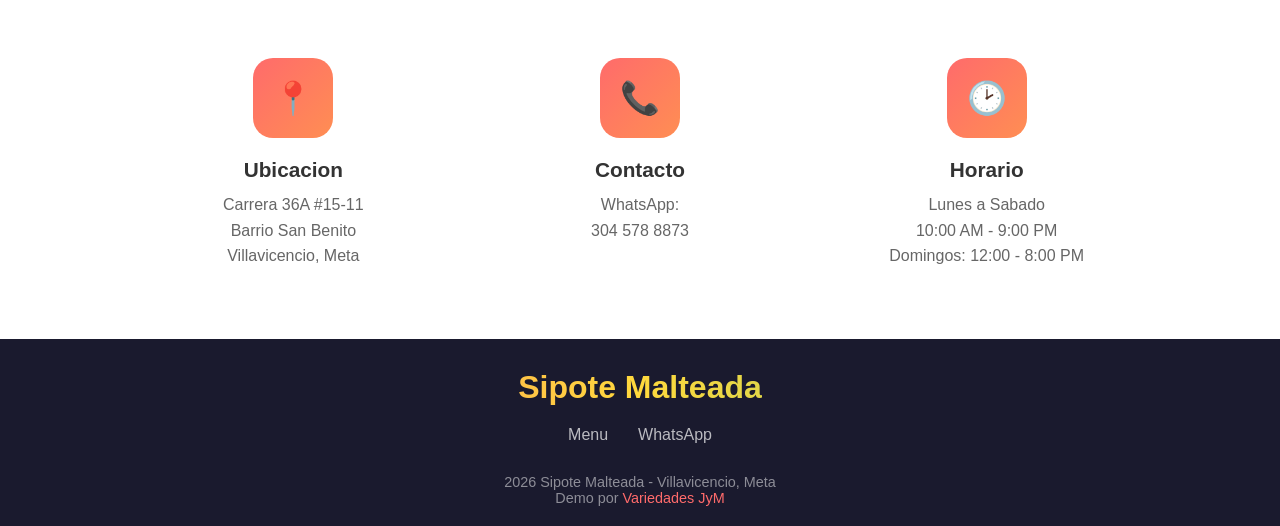
==== commit ec91e90e: "Change hero title from 'Sipote Malteada' to 'Demo Malteada'" ====
--- a/index.html
+++ b/index.html
@@ -3,7 +3,7 @@
 <head>
     <meta charset="UTF-8">
     <meta name="viewport" content="width=device-width, initial-scale=1.0">
-    <title>Sipote Malteada | Villavicencio, Meta</title>
+    <title>Demo Malteada | Villavicencio, Meta</title>
     <link rel="stylesheet" href="css/styles.css">
     <style>
         /* LANDING PAGE STYLES */
@@ -653,7 +653,7 @@
             <div class="logo-container">
                 <div class="logo-placeholder">&#127846;</div>
             </div>
-            <h1 class="hero-title">Sipote Malteada</h1>
+            <h1 class="hero-title">Demo Malteada</h1>
             <p class="hero-slogan">Tu dulce favorito hecho malteada</p>
             <p class="hero-location">Carrera 36A #15-11, Barrio San Benito, Villavicencio, Meta</p>
             <div class="hero-buttons">
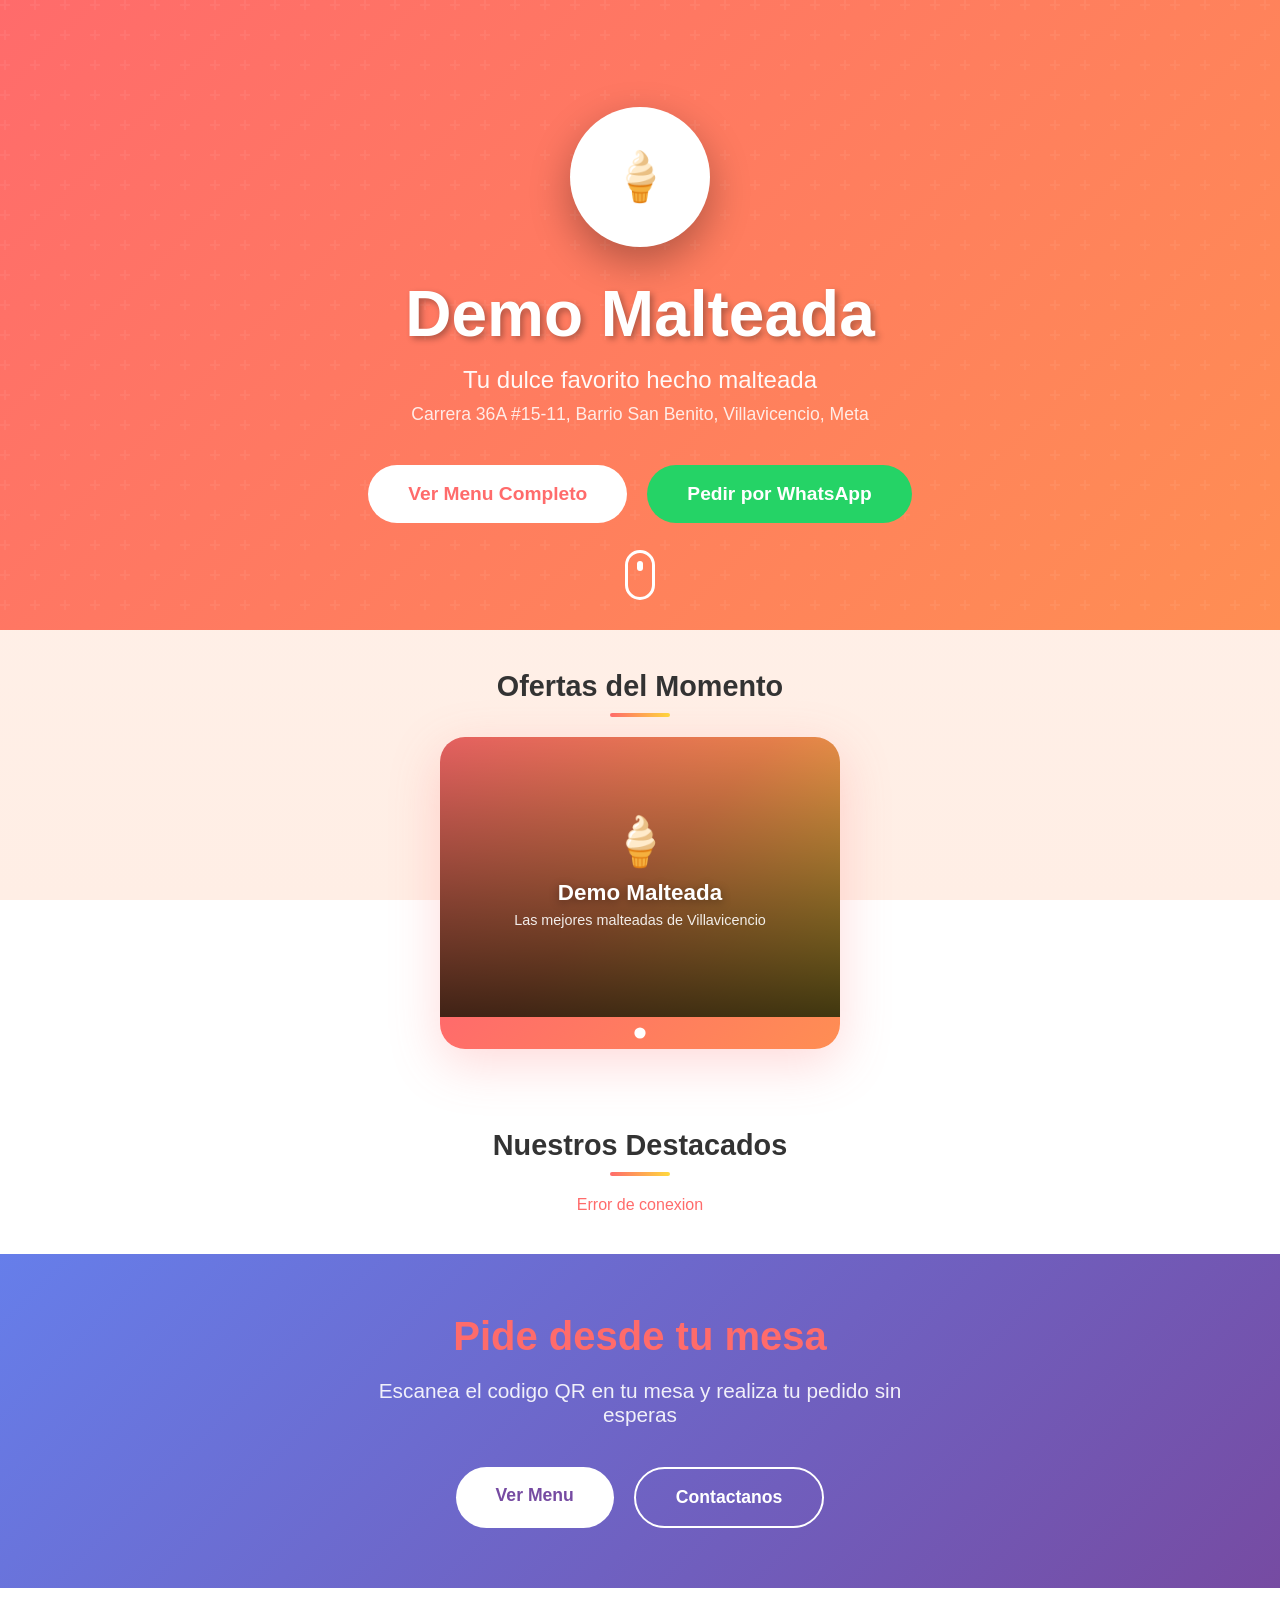
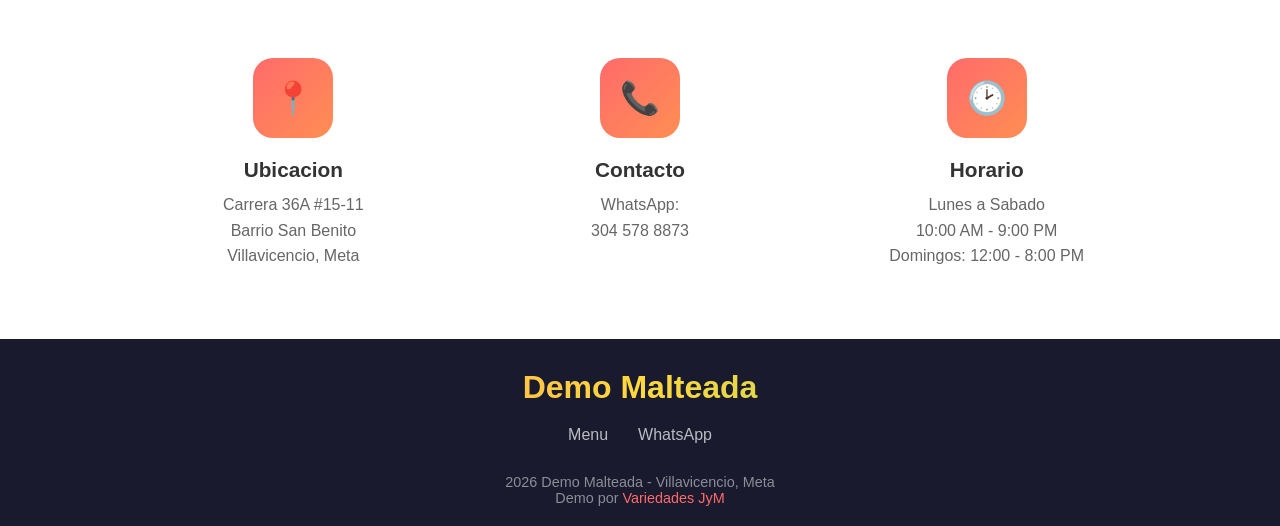
==== commit 1a61ee3c: "Change 'Sipote Malteada' to 'Demo Malteada'" ====
--- a/index.html
+++ b/index.html
@@ -718,13 +718,13 @@
 
     <!-- FOOTER -->
     <footer class="footer">
-        <h3 class="footer-brand">Sipote Malteada</h3>
+        <h3 class="footer-brand">Demo Malteada</h3>
         <div class="footer-links">
             <a href="menu.html">Menu</a>
             <a href="https://wa.me/573045788873" target="_blank">WhatsApp</a>
         </div>
         <p class="footer-copy">
-            2026 Sipote Malteada - Villavicencio, Meta<br>
+            2026 Demo Malteada - Villavicencio, Meta<br>
             Demo por <a href="https://madfer93.github.io/Perfil-comercial-Manuel/" target="_blank">Variedades JyM</a>
         </p>
     </footer>
@@ -790,7 +790,7 @@
                     const img = p.image_url || 'https://images.unsplash.com/photo-1572490122747-3968b75cc699?w=400';
                     return '<div class="product-card">' +
                         '<span class="badge-featured">Destacado</span>' +
-                        '<img src="' + img + '" alt="' + p.name + '" onerror="this.src=\'https://via.placeholder.com/400x220?text=Sipote\'">' +
+                        '<img src="' + img + '" alt="' + p.name + '" onerror="this.src=\'https://via.placeholder.com/400x220?text=Demo\'">' +
                         '<div class="product-info">' +
                             '<h3>' + p.name + '</h3>' +
                             '<p class="product-price">$' + Number(p.price).toLocaleString('es-CO') + '</p>' +
@@ -866,7 +866,7 @@
             }
 
             if (slidesData.length === 0) {
-                track.innerHTML = '<div class="offer-slide" style="background:' + milkshakeGradients[0] + '"><div class="offer-content"><span style="font-size:3em;display:block;margin-bottom:10px">&#127846;</span><h3>Sipote Malteada</h3><p>Las mejores malteadas de Villavicencio</p><a href="menu.html" class="offer-btn">Ver Menu</a></div></div>';
+                track.innerHTML = '<div class="offer-slide" style="background:' + milkshakeGradients[0] + '"><div class="offer-content"><span style="font-size:3em;display:block;margin-bottom:10px">&#127846;</span><h3>Demo Malteada</h3><p>Las mejores malteadas de Villavicencio</p><a href="menu.html" class="offer-btn">Ver Menu</a></div></div>';
                 dots.innerHTML = '<div class="slider-dot active"></div>';
                 return;
             }
@@ -899,7 +899,7 @@
             setInterval(nextSlide, 8000);
             } catch (err) {
                 console.error('Error cargando ofertas:', err);
-                track.innerHTML = '<div class="offer-slide" style="background:' + milkshakeGradients[0] + '"><div class="offer-content"><span style="font-size:3em;display:block;margin-bottom:10px">&#127846;</span><h3>Sipote Malteada</h3><p>Las mejores malteadas de Villavicencio</p></div></div>';
+                track.innerHTML = '<div class="offer-slide" style="background:' + milkshakeGradients[0] + '"><div class="offer-content"><span style="font-size:3em;display:block;margin-bottom:10px">&#127846;</span><h3>Demo Malteada</h3><p>Las mejores malteadas de Villavicencio</p></div></div>';
                 dots.innerHTML = '<div class="slider-dot active"></div>';
             }
         }
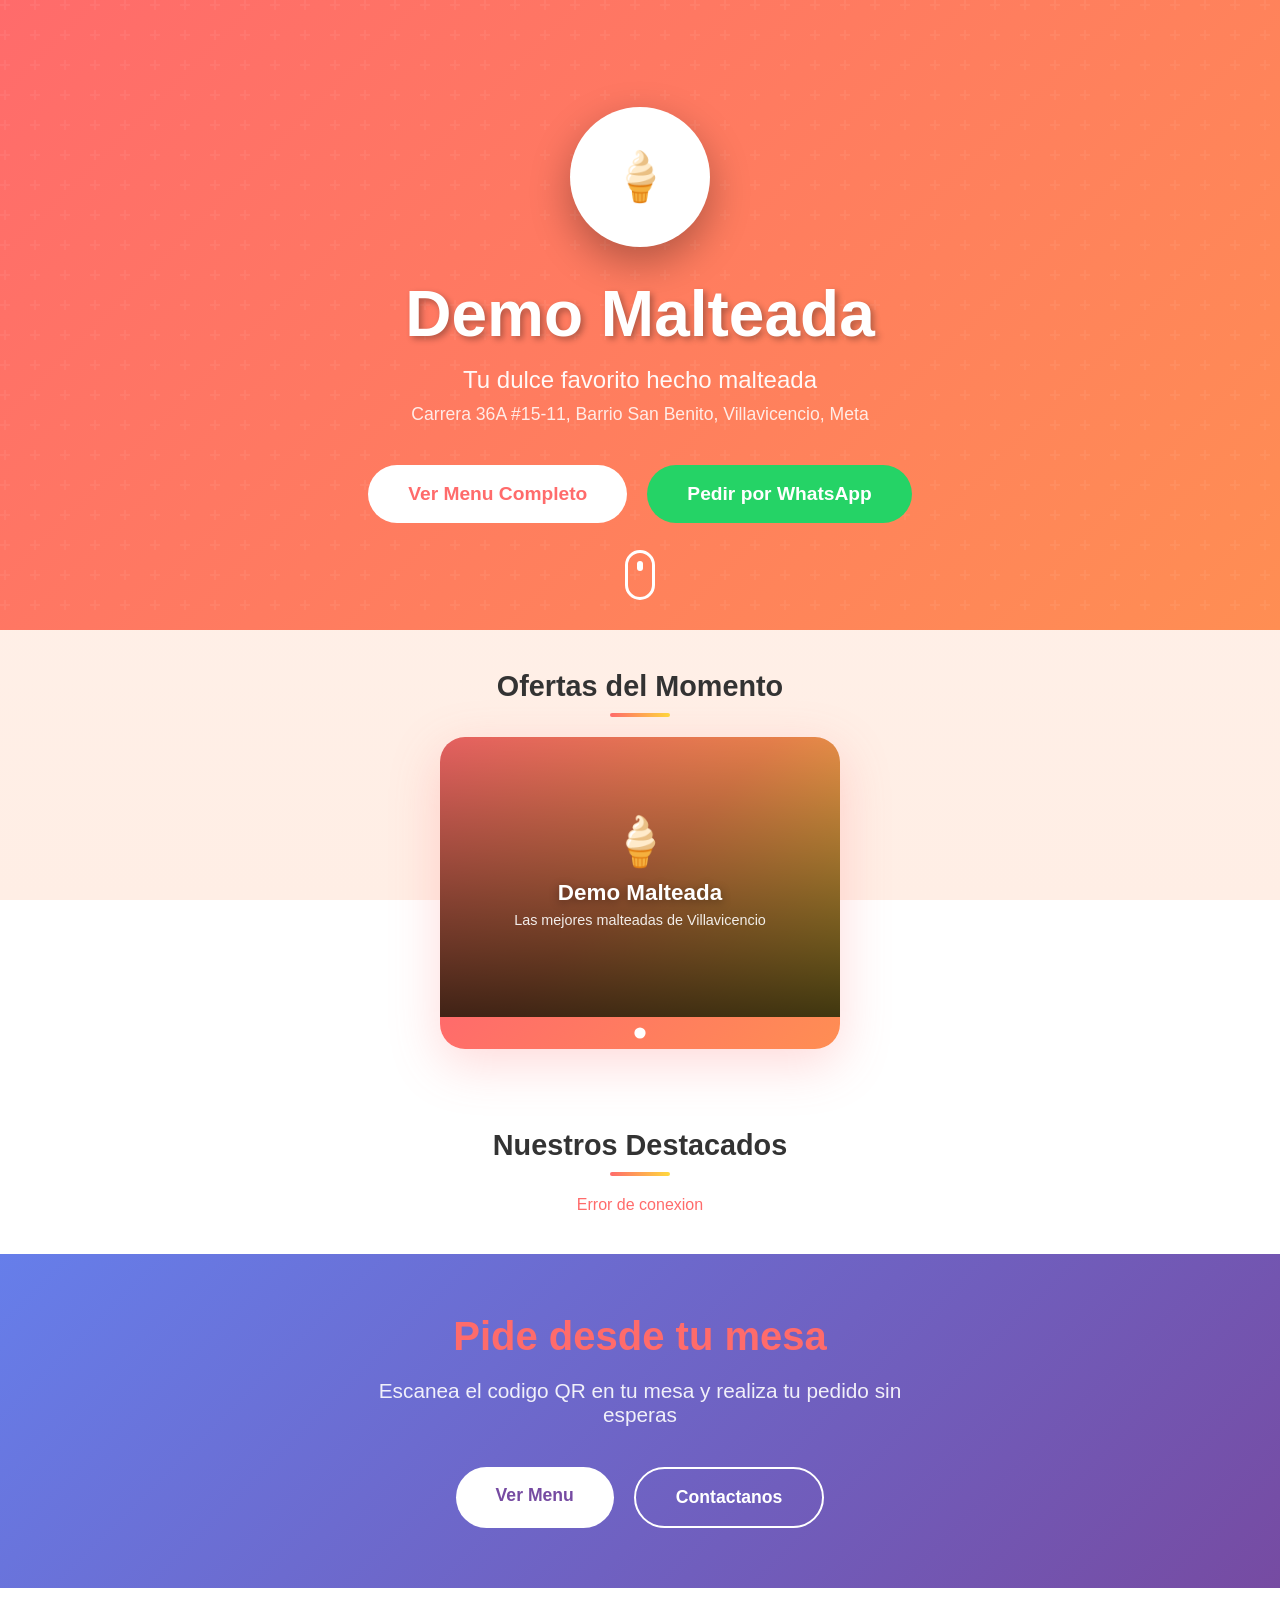
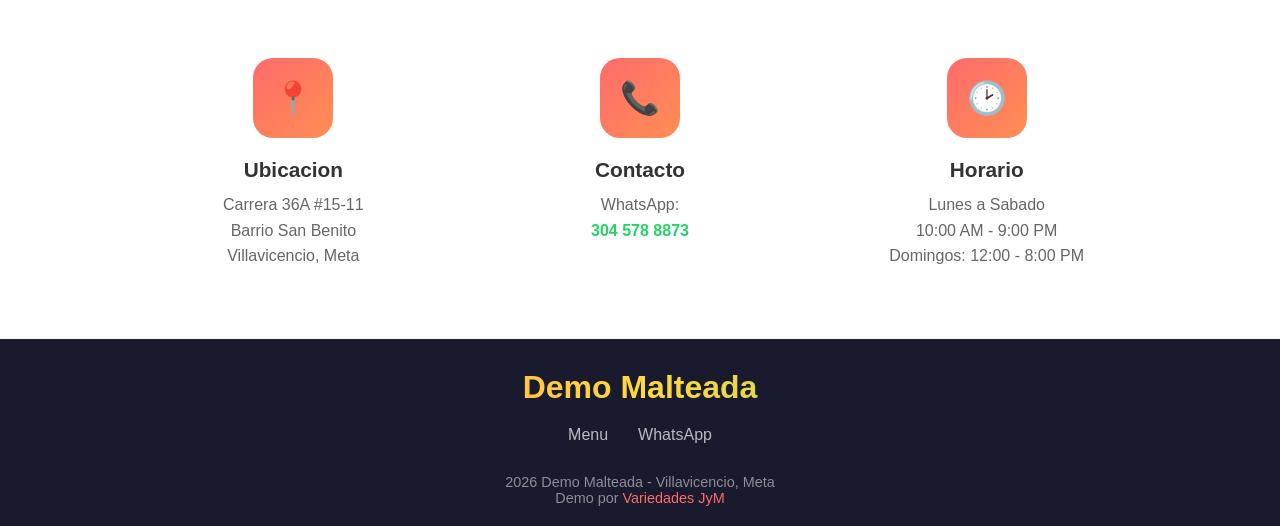
==== commit ec629d60: "Add WhatsApp link to contact information" ====
--- a/index.html
+++ b/index.html
@@ -478,7 +478,16 @@
             color: #333;
             margin-bottom: 10px;
         }
-
+        .info-card a {
+            color: #25D366;
+            font-weight: bold;
+            text-decoration: none;
+        }
+
+        .info-card a:hover {
+            text-decoration: underline;
+        }
+        
         .info-card p {
             color: #666;
             line-height: 1.6;
@@ -704,10 +713,15 @@
                 <p>Carrera 36A #15-11<br>Barrio San Benito<br>Villavicencio, Meta</p>
             </div>
             <div class="info-card">
-                <div class="info-icon">&#128222;</div>
-                <h3>Contacto</h3>
-                <p>WhatsApp:<br>304 578 8873</p>
-            </div>
+    <div class="info-icon">&#128222;</div>
+    <h3>Contacto</h3>
+    <p>
+        WhatsApp:<br>
+        <a href="https://wa.me/573045788873" target="_blank">
+            304 578 8873
+        </a>
+    </p>
+</div>
             <div class="info-card">
                 <div class="info-icon">&#128337;</div>
                 <h3>Horario</h3>
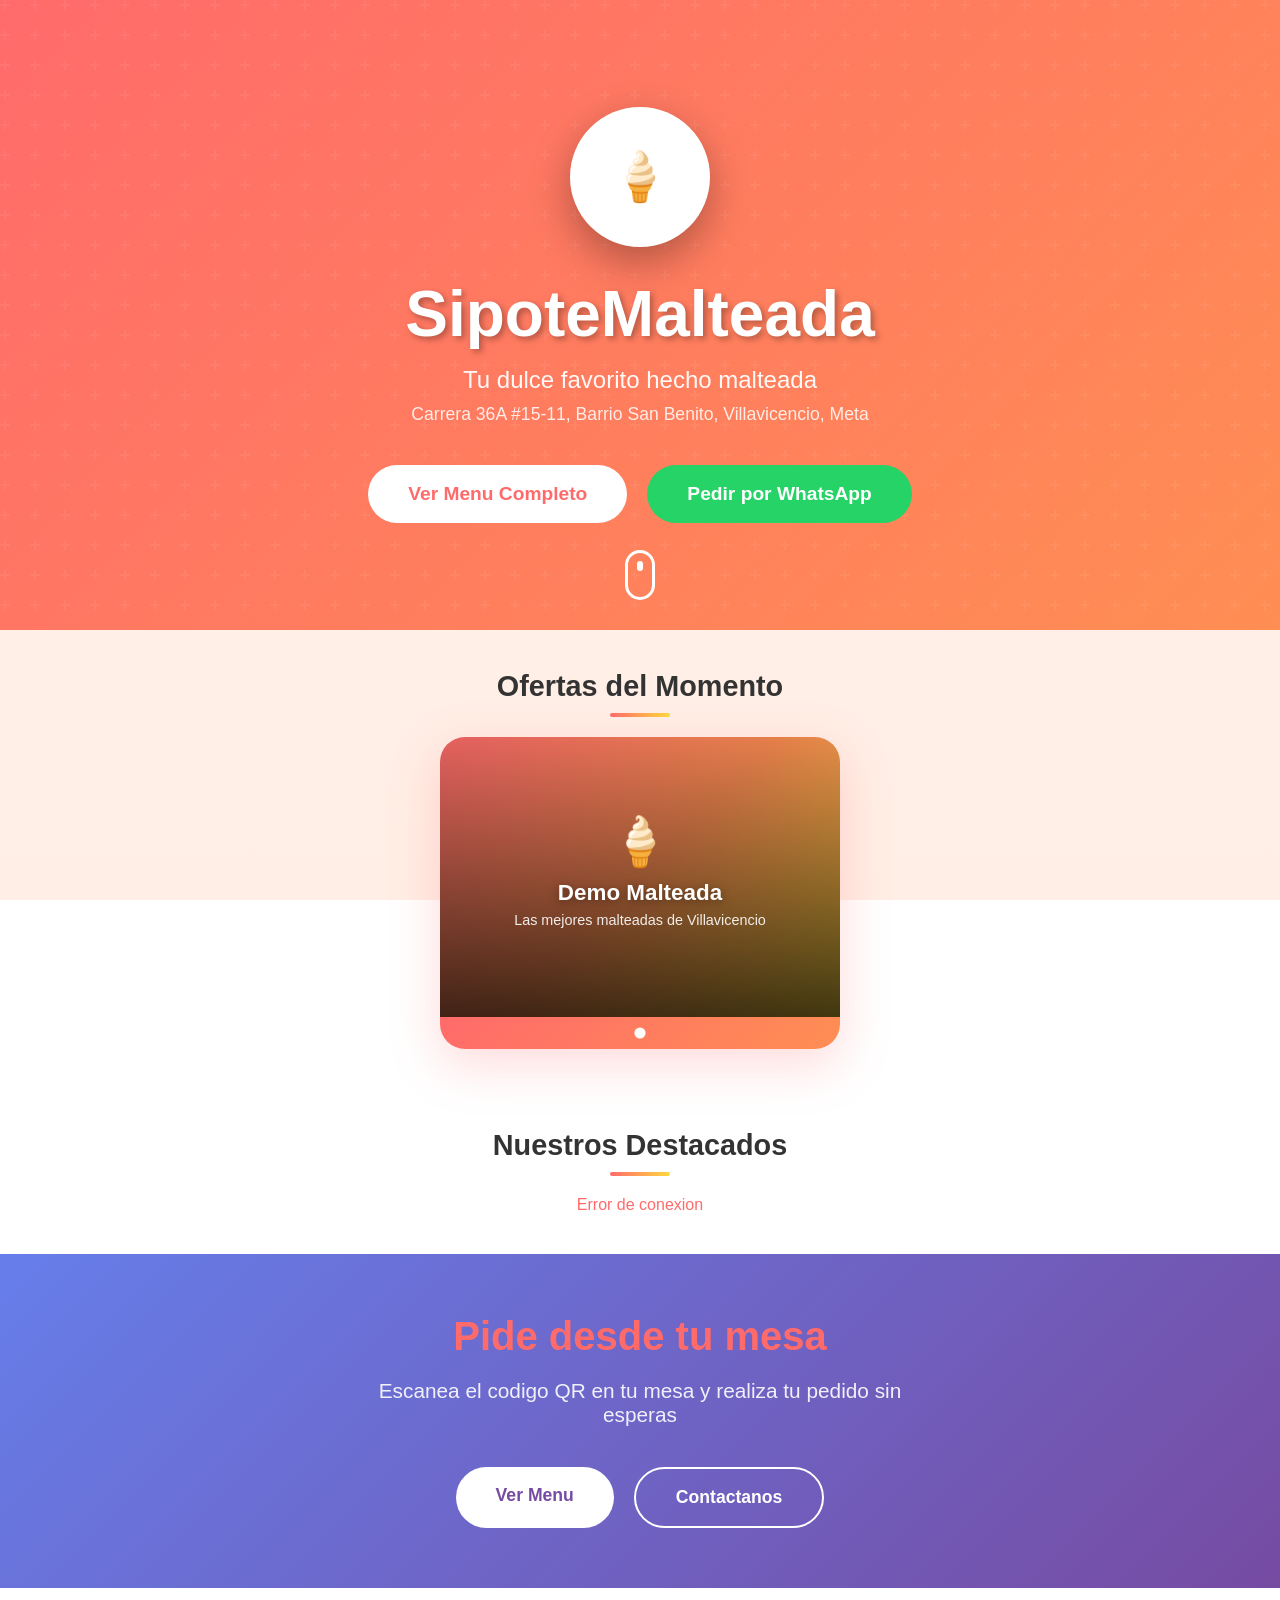
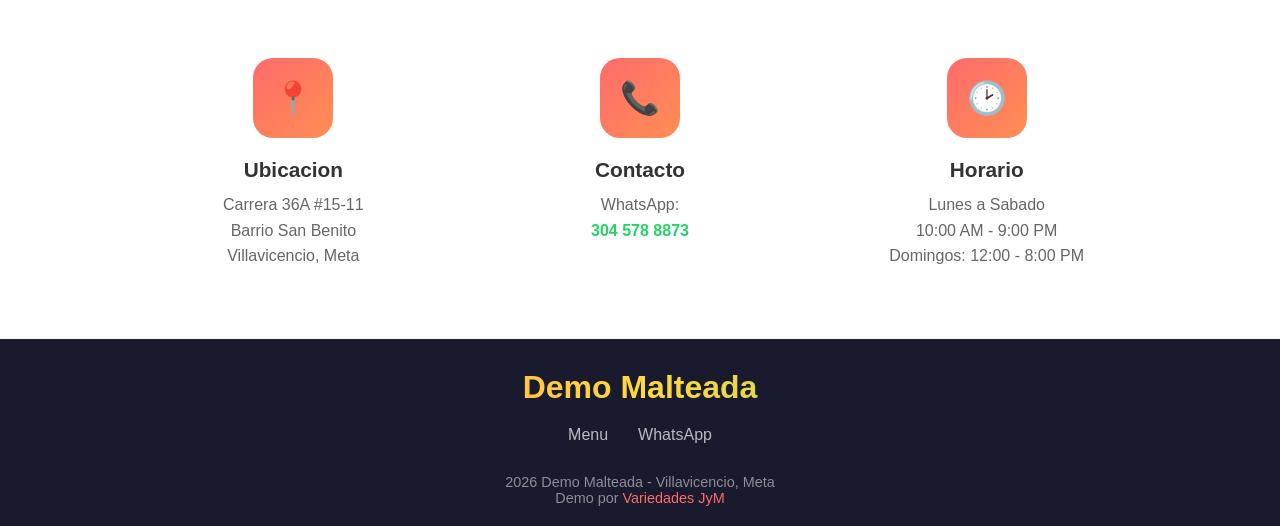
==== commit 9f742fee: "Change hero title from 'Demo Malteada' to 'SipoteMalteada'" ====
--- a/index.html
+++ b/index.html
@@ -3,7 +3,7 @@
 <head>
     <meta charset="UTF-8">
     <meta name="viewport" content="width=device-width, initial-scale=1.0">
-    <title>Demo Malteada | Villavicencio, Meta</title>
+    <title>SipoteMalteada | Villavicencio, Meta</title>
     <link rel="stylesheet" href="css/styles.css">
     <style>
         /* LANDING PAGE STYLES */
@@ -662,7 +662,7 @@
             <div class="logo-container">
                 <div class="logo-placeholder">&#127846;</div>
             </div>
-            <h1 class="hero-title">Demo Malteada</h1>
+            <h1 class="hero-title">SipoteMalteada</h1>
             <p class="hero-slogan">Tu dulce favorito hecho malteada</p>
             <p class="hero-location">Carrera 36A #15-11, Barrio San Benito, Villavicencio, Meta</p>
             <div class="hero-buttons">
--- a/css/styles.css
+++ b/css/styles.css
@@ -304,3 +304,263 @@
     cursor: pointer;
 }
 .add-btn:hover { background: #1da851; }
+
+/* ============ CHECKOUT MODAL ============ */
+.checkout-modal {
+    position: fixed;
+    top: 0;
+    left: 0;
+    width: 100%;
+    height: 100%;
+    background: rgba(0,0,0,0.7);
+    z-index: 2000;
+    display: flex;
+    align-items: center;
+    justify-content: center;
+    padding: 20px;
+    overflow-y: auto;
+}
+
+.checkout-content {
+    background: white;
+    border-radius: 25px;
+    width: 100%;
+    max-width: 500px;
+    max-height: 90vh;
+    overflow-y: auto;
+    padding: 30px;
+    position: relative;
+    animation: slideUp 0.3s ease;
+}
+
+@keyframes slideUp {
+    from { transform: translateY(50px); opacity: 0; }
+    to { transform: translateY(0); opacity: 1; }
+}
+
+.close-checkout {
+    position: absolute;
+    top: 15px;
+    right: 20px;
+    background: none;
+    border: none;
+    font-size: 2em;
+    cursor: pointer;
+    color: #999;
+}
+
+.checkout-content h2 {
+    text-align: center;
+    color: #ff6b6b;
+    margin-bottom: 25px;
+    font-size: 1.8em;
+}
+
+.checkout-section h3 {
+    color: #333;
+    margin-bottom: 15px;
+    font-size: 1.1em;
+}
+
+.order-type-buttons {
+    display: grid;
+    grid-template-columns: repeat(3, 1fr);
+    gap: 10px;
+    margin-bottom: 25px;
+}
+
+.order-type-btn {
+    display: flex;
+    flex-direction: column;
+    align-items: center;
+    gap: 8px;
+    padding: 20px 10px;
+    border: 2px solid #ddd;
+    background: white;
+    border-radius: 15px;
+    cursor: pointer;
+    transition: all 0.3s;
+}
+
+.order-type-btn:hover {
+    border-color: #ff6b6b;
+}
+
+.order-type-btn.selected {
+    border-color: #ff6b6b;
+    background: #fff5f5;
+}
+
+.order-icon {
+    font-size: 2em;
+}
+
+.checkout-fields {
+    animation: fadeIn 0.3s ease;
+}
+
+@keyframes fadeIn {
+    from { opacity: 0; }
+    to { opacity: 1; }
+}
+
+.checkout-content .form-group {
+    margin-bottom: 20px;
+}
+
+.checkout-content .form-group label {
+    display: block;
+    margin-bottom: 8px;
+    color: #333;
+    font-weight: 500;
+}
+
+.checkout-content .form-group input,
+.checkout-content .form-group textarea {
+    width: 100%;
+    padding: 15px;
+    border: 2px solid #ddd;
+    border-radius: 12px;
+    font-size: 1em;
+    transition: border-color 0.3s;
+}
+
+.checkout-content .form-group input:focus,
+.checkout-content .form-group textarea:focus {
+    outline: none;
+    border-color: #ff6b6b;
+}
+
+.checkout-content .form-group textarea {
+    min-height: 80px;
+    resize: vertical;
+}
+
+.checkout-summary {
+    background: #f9f9f9;
+    border-radius: 15px;
+    padding: 20px;
+    margin: 20px 0;
+}
+
+.checkout-summary h3 {
+    margin-bottom: 15px;
+    color: #333;
+}
+
+#checkout-items {
+    max-height: 150px;
+    overflow-y: auto;
+}
+
+#checkout-items .item {
+    display: flex;
+    justify-content: space-between;
+    padding: 8px 0;
+    border-bottom: 1px solid #eee;
+}
+
+.checkout-total {
+    text-align: center;
+    font-size: 1.5em;
+    color: #ff4444;
+    font-weight: bold;
+    margin-top: 15px;
+    padding-top: 15px;
+    border-top: 2px solid #ddd;
+}
+
+.btn-confirmar {
+    width: 100%;
+    padding: 18px;
+    background: linear-gradient(135deg, #ff6b6b, #ff8e53);
+    color: white;
+    border: none;
+    border-radius: 50px;
+    font-size: 1.3em;
+    font-weight: bold;
+    cursor: pointer;
+    transition: transform 0.3s, box-shadow 0.3s;
+}
+
+.btn-confirmar:hover:not(:disabled) {
+    transform: translateY(-2px);
+    box-shadow: 0 8px 25px rgba(255,107,107,0.4);
+}
+
+.btn-confirmar:disabled {
+    background: #ccc;
+    cursor: not-allowed;
+}
+
+/* Confirmacion */
+.confirmation-content {
+    background: white;
+    border-radius: 25px;
+    padding: 40px 30px;
+    text-align: center;
+    max-width: 400px;
+    animation: scaleIn 0.3s ease;
+}
+
+@keyframes scaleIn {
+    from { transform: scale(0.8); opacity: 0; }
+    to { transform: scale(1); opacity: 1; }
+}
+
+.success-icon {
+    width: 80px;
+    height: 80px;
+    background: linear-gradient(135deg, #6bcb77, #4ade80);
+    border-radius: 50%;
+    display: flex;
+    align-items: center;
+    justify-content: center;
+    font-size: 3em;
+    color: white;
+    margin: 0 auto 20px;
+}
+
+.confirmation-content h2 {
+    color: #333;
+    margin-bottom: 10px;
+}
+
+.order-number {
+    font-size: 1.5em;
+    color: #ff6b6b;
+    font-weight: bold;
+    margin-bottom: 15px;
+}
+
+.confirm-details {
+    background: #f9f9f9;
+    border-radius: 15px;
+    padding: 15px;
+    margin: 20px 0;
+    text-align: left;
+}
+
+.confirm-details p {
+    margin: 8px 0;
+    color: #666;
+}
+
+/* Responsive checkout */
+@media (max-width: 480px) {
+    .checkout-content {
+        padding: 20px;
+        border-radius: 20px 20px 0 0;
+        max-height: 95vh;
+    }
+
+    .order-type-buttons {
+        grid-template-columns: 1fr;
+    }
+
+    .order-type-btn {
+        flex-direction: row;
+        justify-content: center;
+        padding: 15px;
+    }
+}
